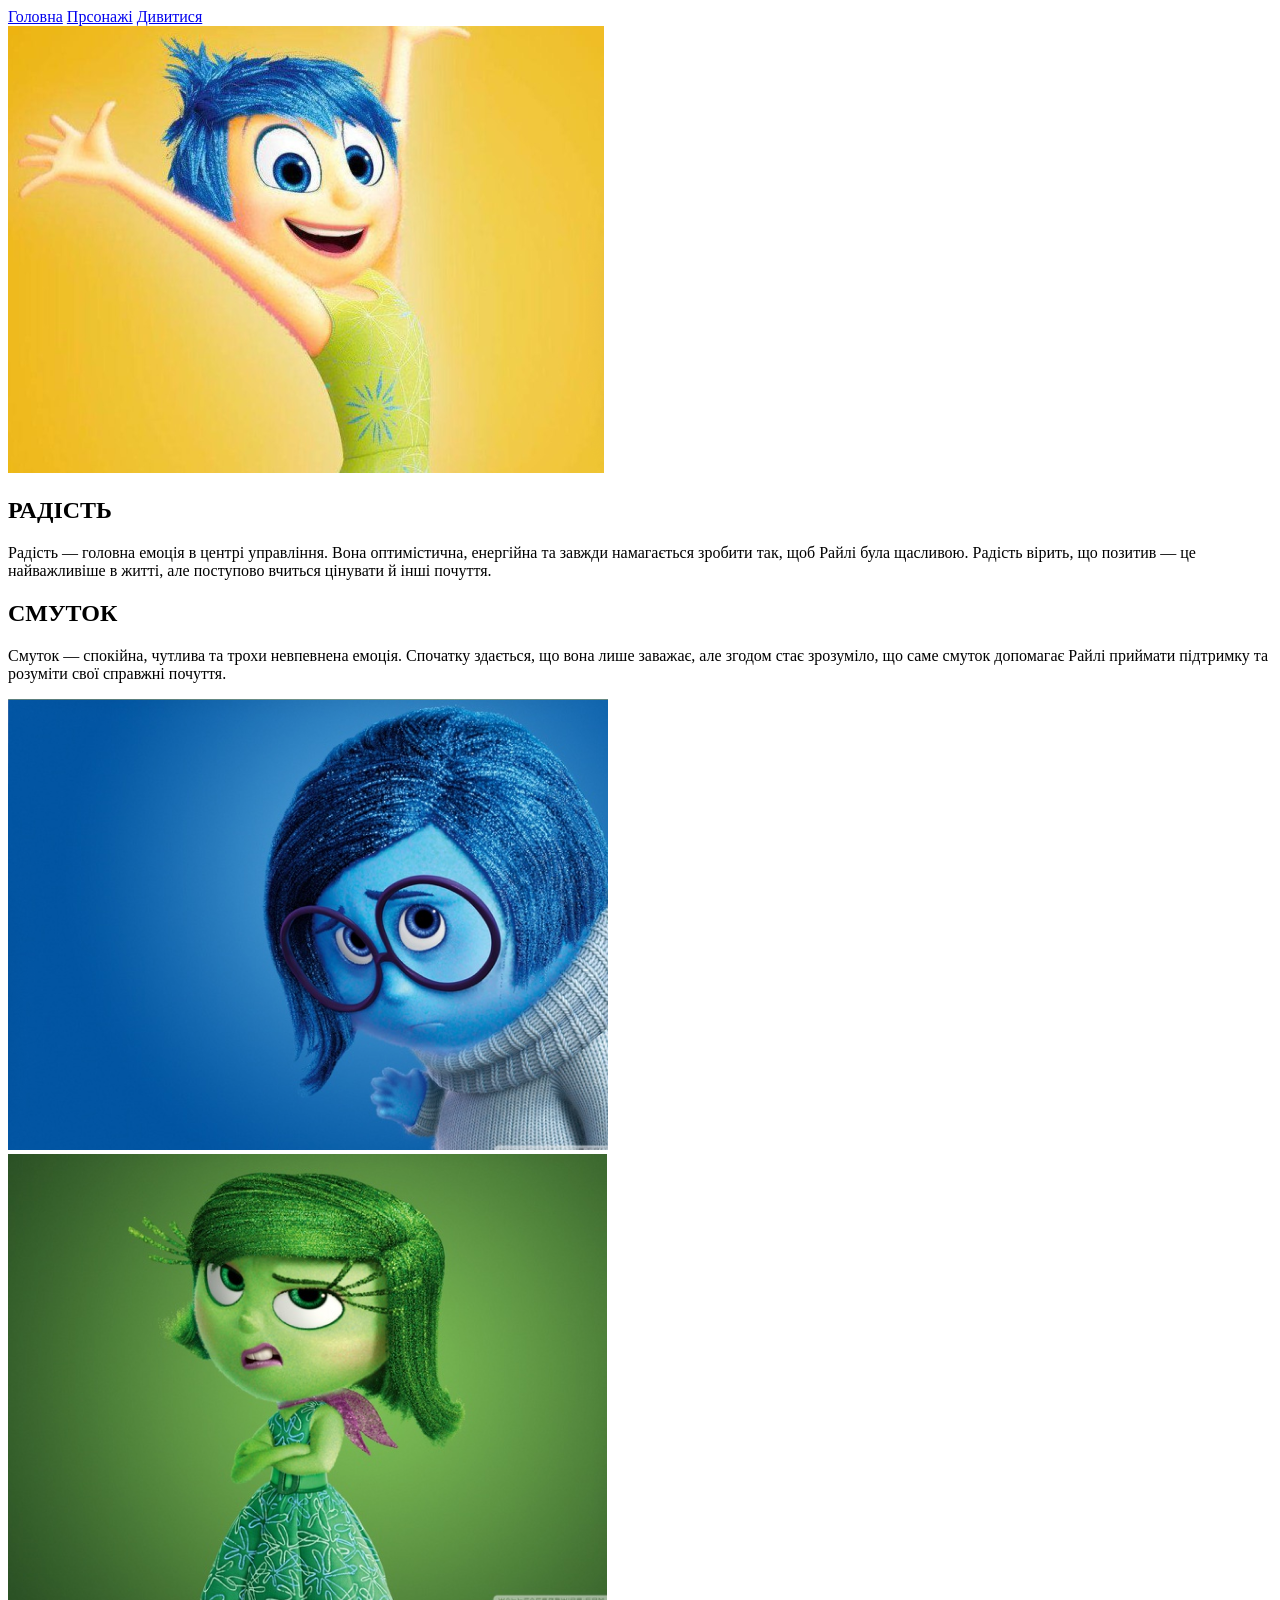
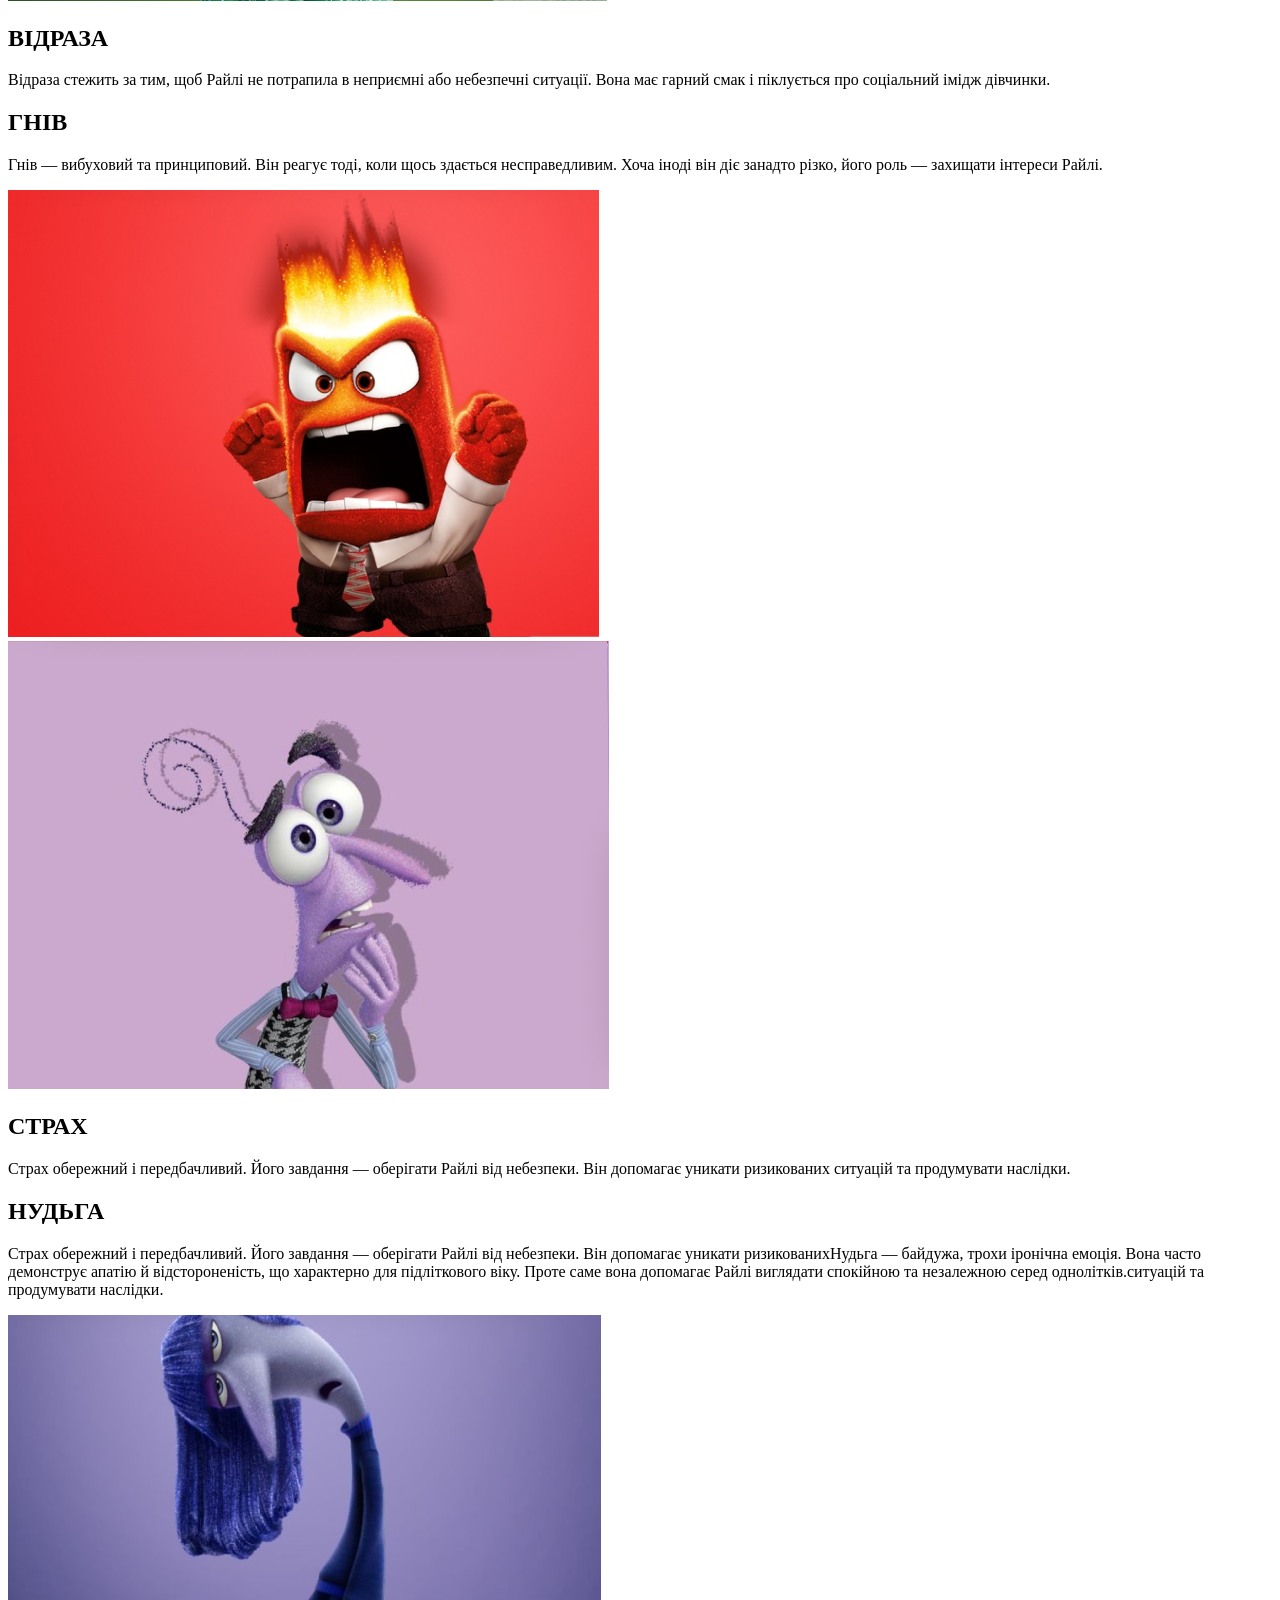
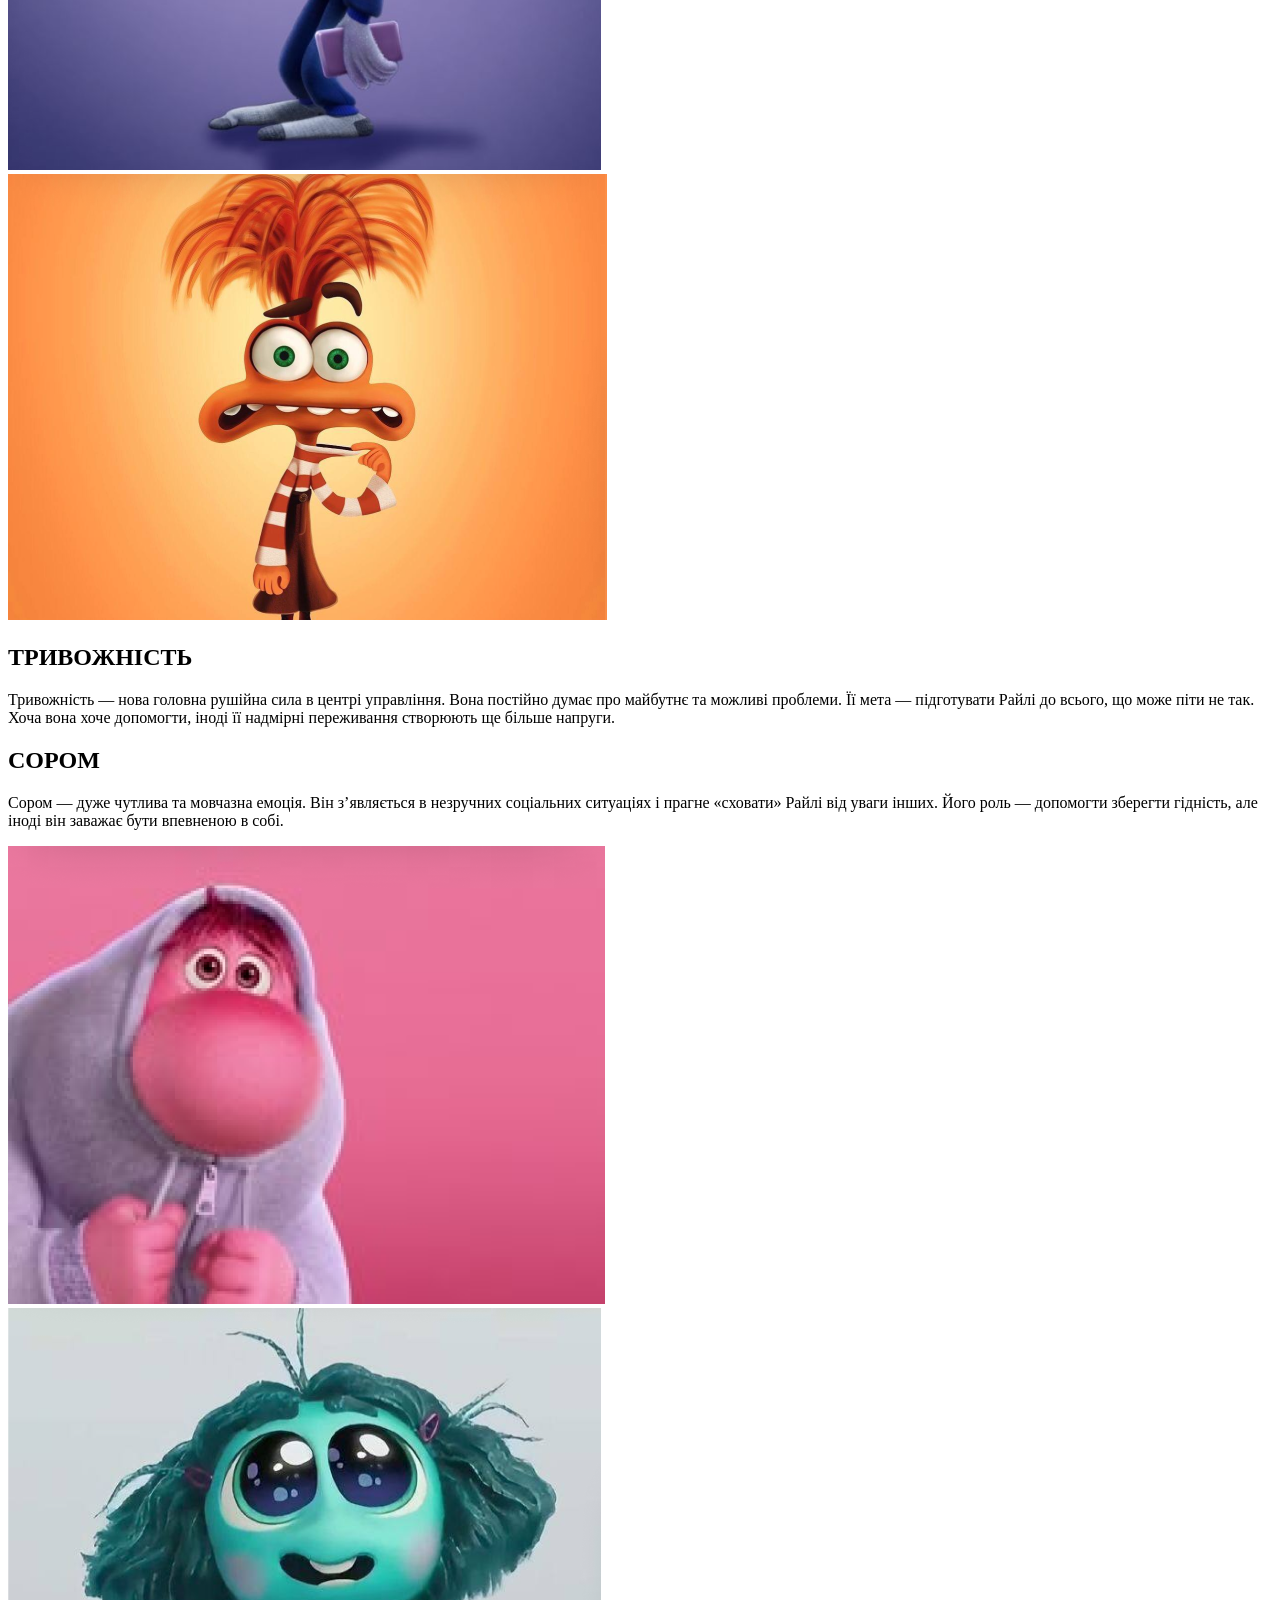
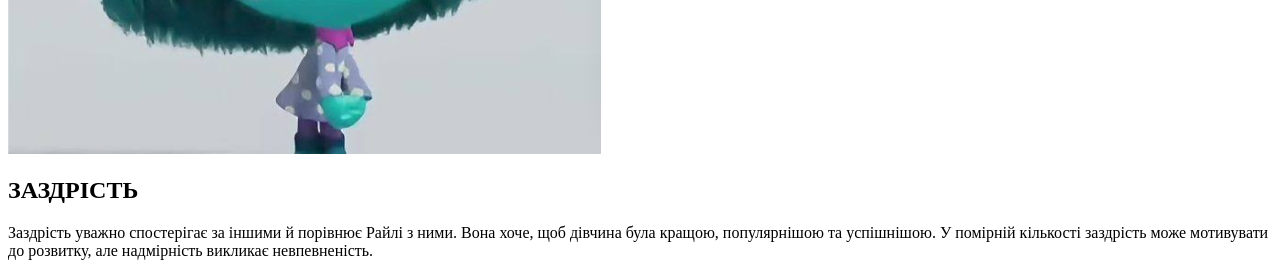
==== characters.html @ 92d9f5d1 "Create characters.html" ====
<!DOCTYPE html>
<html lang="uk">
<head>
    <meta charset="UTF-8">
    <meta name="viewport" content="width=device-width, initial-scale=1.0">
    <title>Document</title>
    <link rel="stylesheet" href="style.css">
</head>
<body >
    <header>
        <nav>
            <a href="index.html">Головна</a>
            <a href="characters.html">Прсонажі</a>
            <a href="watch.html">Дивитися</a>
        </nav>
    </header>

    <section class="emotion yellow">
        <div class="conteiner3">
            <img src="img/1.png" class="photo1">
            <div>
                <h2 class="h2yellow">РАДІСТЬ</h2>
                <P class="pyellow">
                    Радість — головна емоція в центрі управління. Вона оптимістична, енергійна та завжди намагається зробити так, щоб Райлі була щасливою. Радість вірить, що позитив — це найважливіше в житті, але поступово вчиться цінувати й інші почуття.
                </P>
            </div>
            
        </div>
    </section>

    <section class="emotion blue">
        <div class="conteiner2">
            <div>
                <h2 class="h2blue">СМУТОК</h2>
                <P class="pblue">
                    Смуток — спокійна, чутлива та трохи невпевнена емоція. Спочатку здається, що вона лише заважає, але згодом стає зрозуміло, що саме смуток допомагає Райлі приймати підтримку та розуміти свої справжні почуття.
                </P>
            </div>
            <img src="img/2.png" class="photo2">
        </div>
    </section>

    <section class="emotion green">
        <div class="conteiner3">
            <img src="img/3.png" class="photo1">
            <div>
                <h2 class="h2green">ВІДРАЗА</h2>
                <P class="pgreen">
                    Відраза стежить за тим, щоб Райлі не потрапила в неприємні або небезпечні ситуації. Вона має гарний смак і піклується про соціальний імідж дівчинки.
                </P>
            </div>
            
        </div>
    </section>

    <section class="emotion red">
        <div class="conteiner2">
            <div>
                <h2 class="h2red">ГНІВ</h2>
                <P class="pred">
                    Гнів — вибуховий та принциповий. Він реагує тоді, коли щось здається несправедливим. Хоча іноді він діє занадто різко, його роль — захищати інтереси Райлі.
                </P>
            </div>
            <img src="img/4.png" class="photo2">
        </div>
    </section>

    <section class="emotion purple">
        <div class="conteiner3">
            <img src="img/5.png" class="photo1">
            <div>
                <h2 class="h2purple">СТРАХ</h2>
                <P class="ppurple">
                    Страх обережний і передбачливий. Його завдання — оберігати Райлі від небезпеки. Він допомагає уникати ризикованих ситуацій та продумувати наслідки.
                </P>
            </div>
            
        </div>
    </section>

    <section class="emotion purple2">
        <div class="conteiner2">
            <div>
                <h2 class="h2purple2">НУДЬГА</h2>
                <P class="ppurple2">
                    Страх обережний і передбачливий. Його завдання — оберігати Райлі від небезпеки. Він допомагає уникати ризикованихНудьга — байдужа, трохи іронічна емоція. Вона часто демонструє апатію й відстороненість, що характерно для підліткового віку. Проте саме вона допомагає Райлі виглядати спокійною та незалежною серед однолітків.ситуацій та продумувати наслідки.
                </P>
            </div>
            <img src="img/6.png" class="photo2">
        </div>
    </section>

    <section class="emotion orange">
        <div class="conteiner3">
            <img src="img/7.png" class="photo1">
            <div>
                <h2 class="h2orange">ТРИВОЖНІСТЬ</h2>
                <P class="porange">
                    Тривожність — нова головна рушійна сила в центрі управління. Вона постійно думає про майбутнє та можливі проблеми. Її мета — підготувати Райлі до всього, що може піти не так. Хоча вона хоче допомогти, іноді її надмірні переживання створюють ще більше напруги.
                </P>
            </div>
            
        </div>
    </section>

    <section class="emotion pink">
        <div class="conteiner2">
            <div>
                <h2 class="h2pink">СОРОМ</h2>
                <P class="ppink">
                    Сором — дуже чутлива та мовчазна емоція. Він з’являється в незручних соціальних ситуаціях і прагне «сховати» Райлі від уваги інших. Його роль — допомогти зберегти гідність, але іноді він заважає бути впевненою в собі.
                </P>
            </div>
            <img src="img/8.png" class="photo2">
        </div>
    </section>

    <section class="emotion skyblue">
        <div class="conteiner3">
            <img src="img/9.png" class="photo1">
            <div>
                <h2 class="h2skyblue">ЗАЗДРІСТЬ</h2>
                <P class="pskyblue">
                    Заздрість уважно спостерігає за іншими й порівнює Райлі з ними. Вона хоче, щоб дівчина була кращою, популярнішою та успішнішою. У помірній кількості заздрість може мотивувати до розвитку, але надмірність викликає невпевненість.
                </P>
            </div>
            
        </div>
    </section>

    


    
</body>
</html>
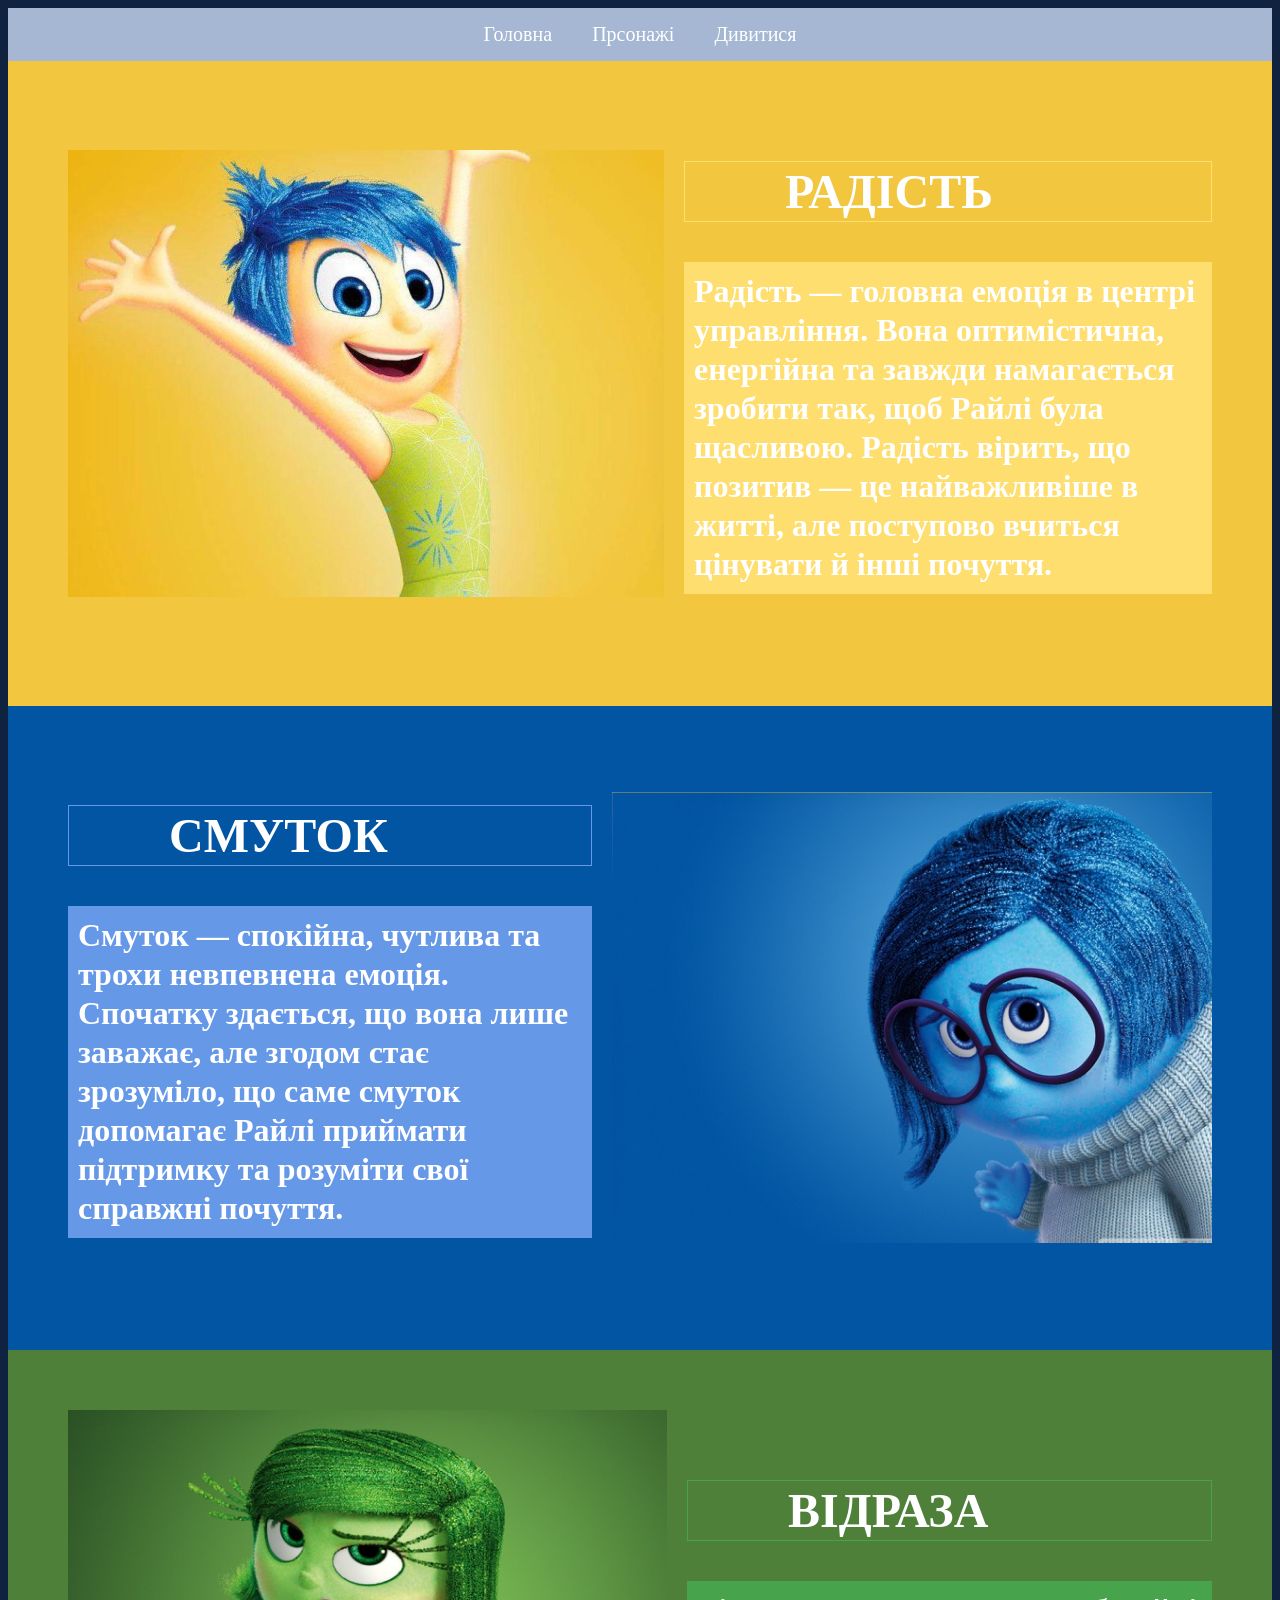
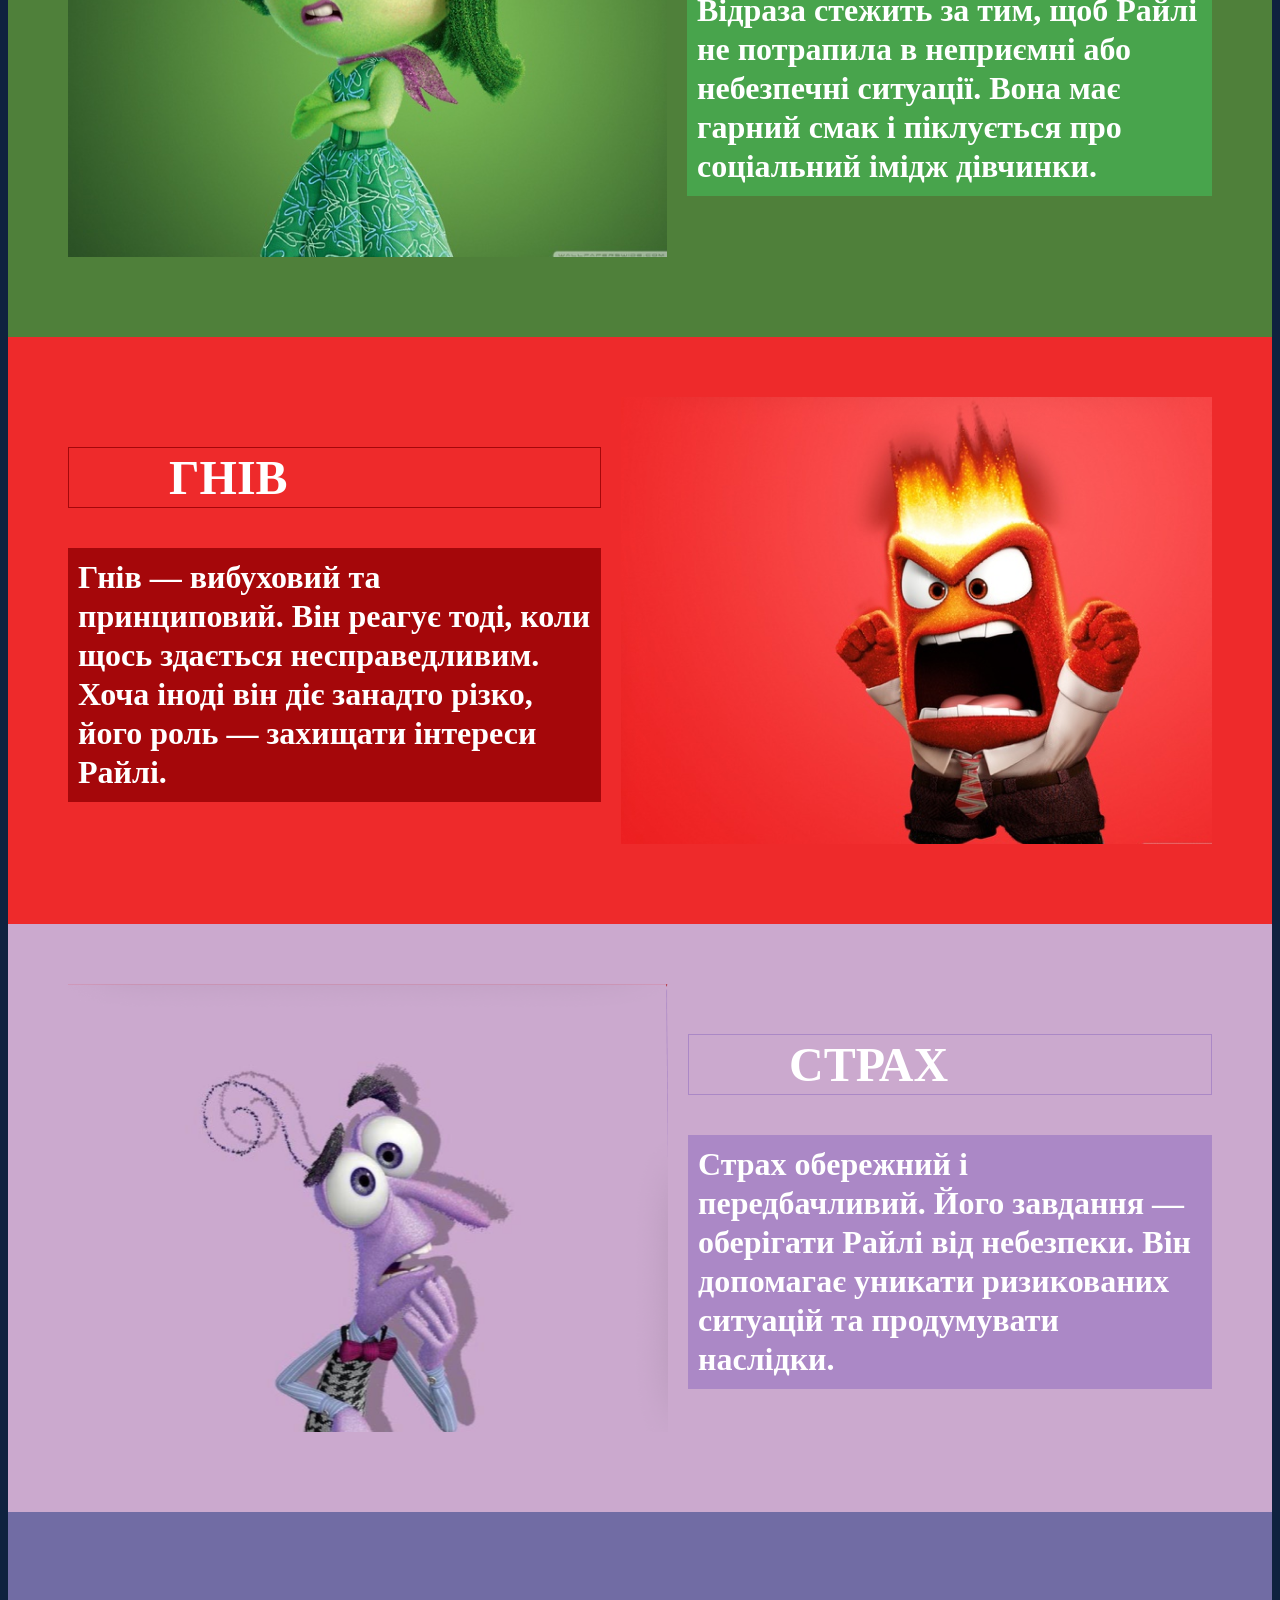
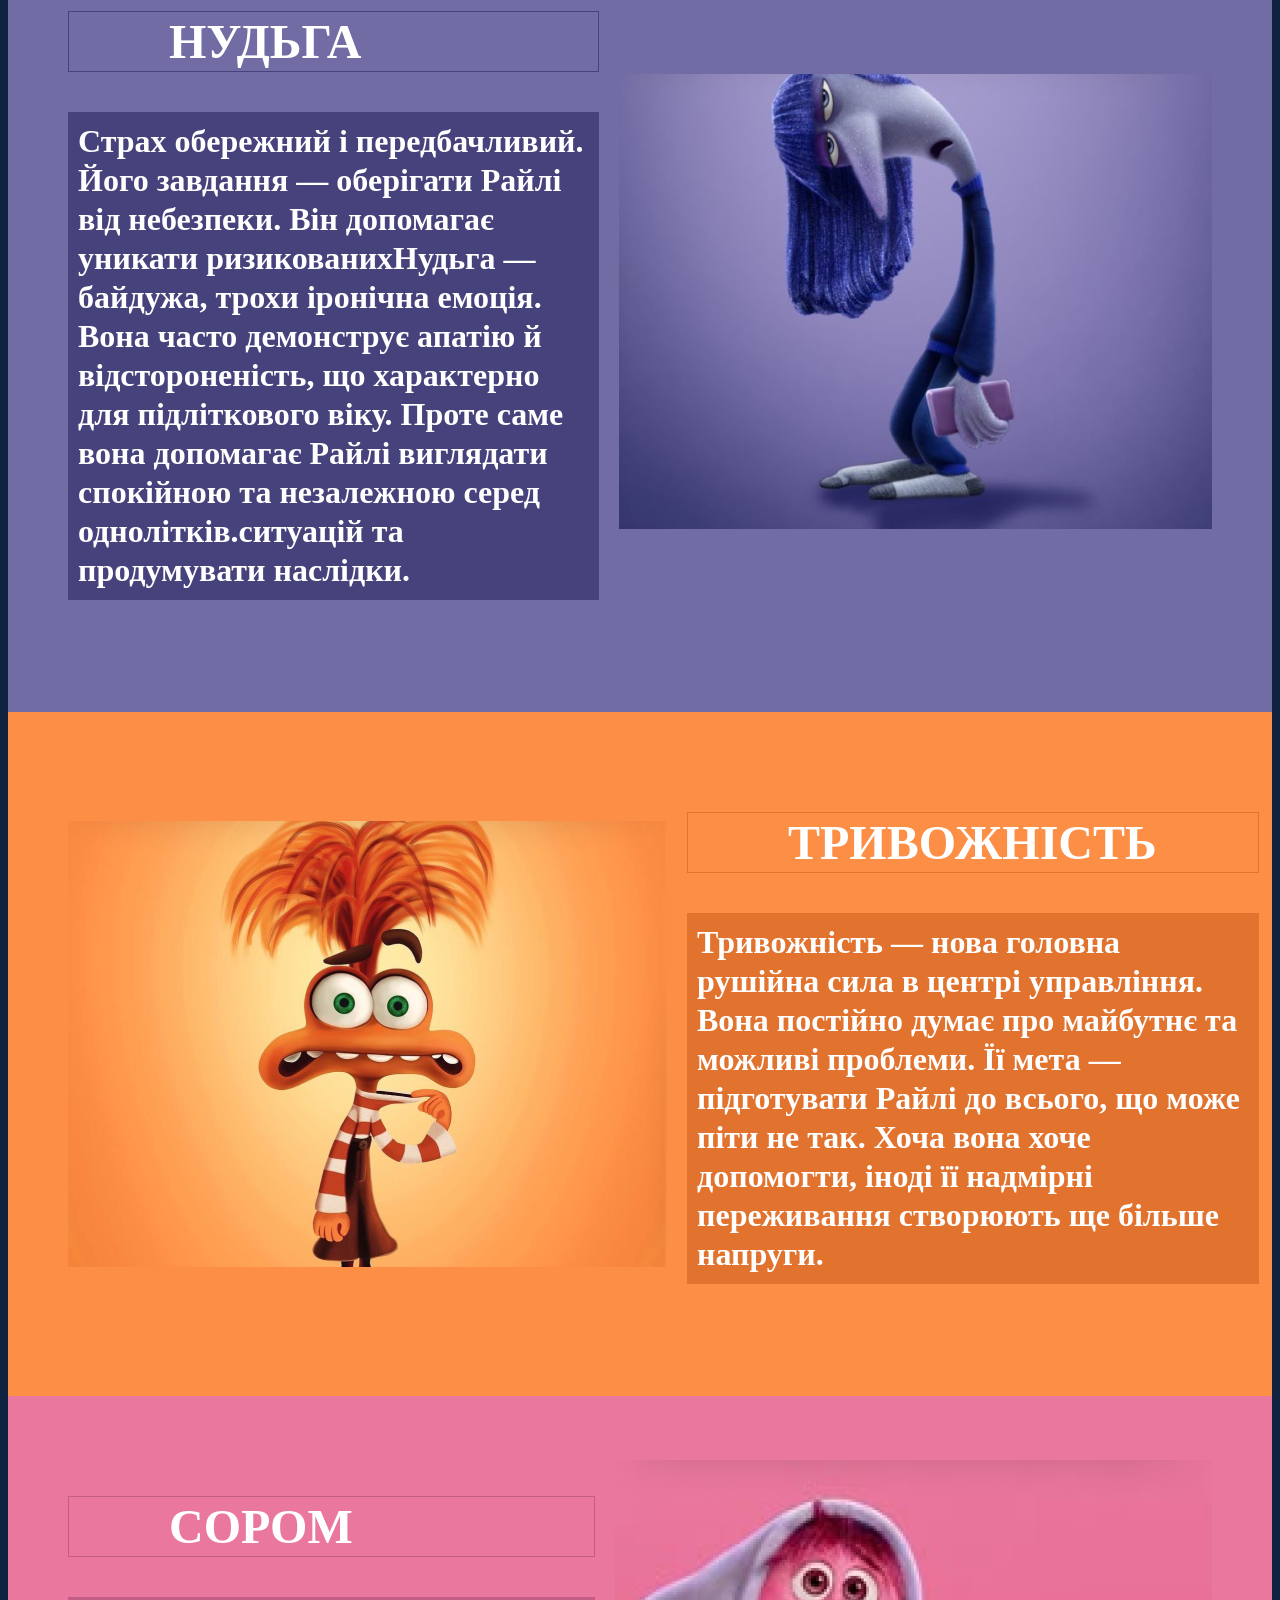
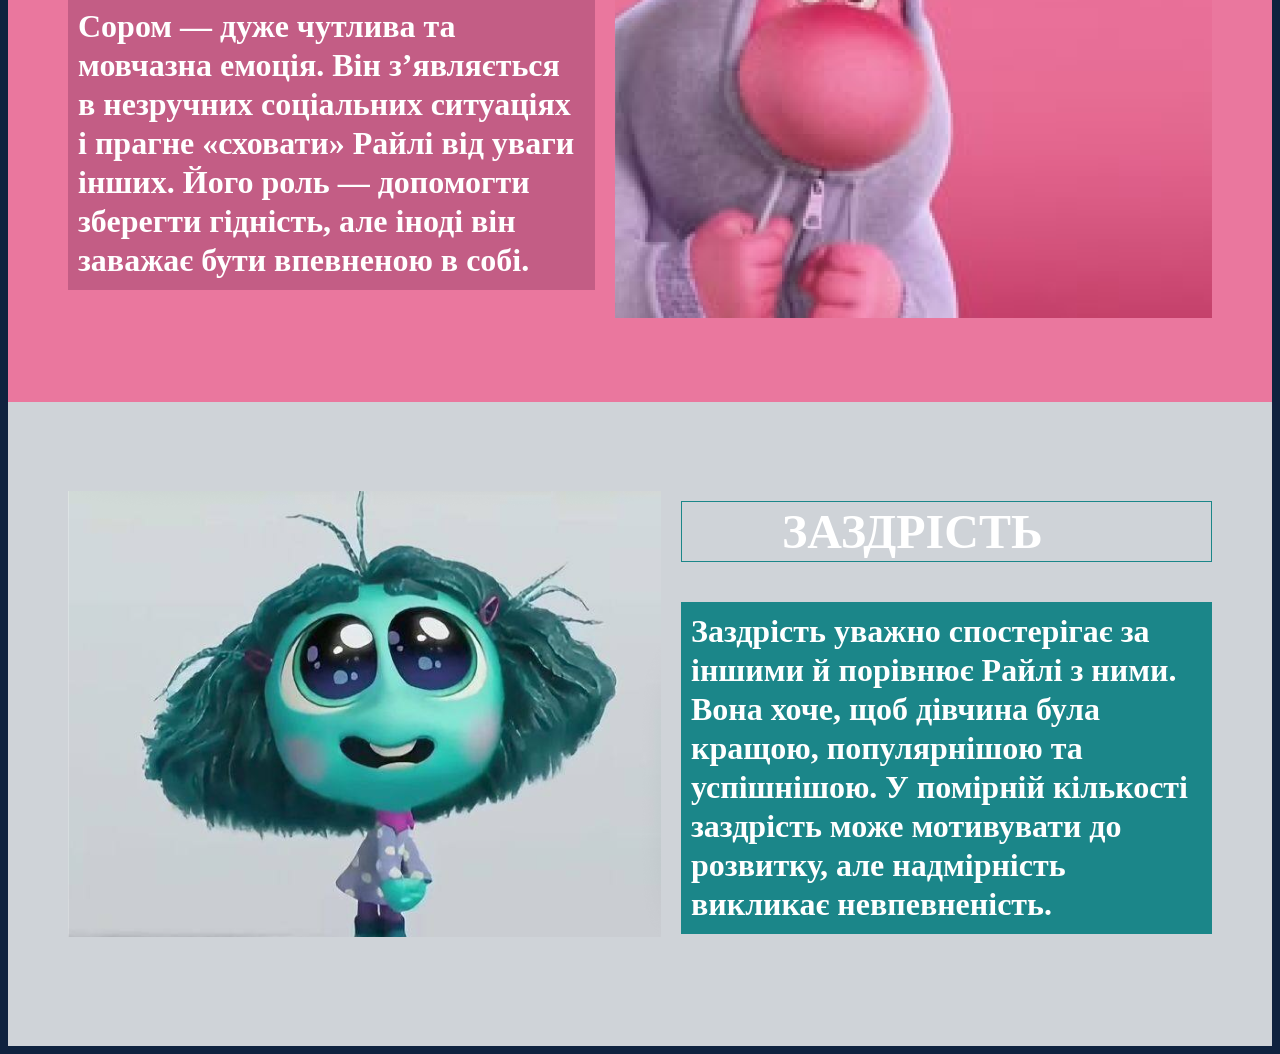
==== commit 2f16bad2: "Update characters.html" ====
--- a/characters.html
+++ b/characters.html
@@ -5,6 +5,15 @@
     <meta name="viewport" content="width=device-width, initial-scale=1.0">
     <title>Document</title>
     <link rel="stylesheet" href="style.css">
+    <!-- Google tag (gtag.js) -->
+<script async src="https://www.googletagmanager.com/gtag/js?id=G-P17JESR1JM"></script>
+<script>
+  window.dataLayer = window.dataLayer || [];
+  function gtag(){dataLayer.push(arguments);}
+  gtag('js', new Date());
+
+  gtag('config', 'G-P17JESR1JM');
+</script>
 </head>
 <body >
     <header>
--- a/style.css
+++ b/style.css
@@ -0,0 +1,303 @@
+body{
+    
+    background: #0F223F;
+    color: #fff;
+    
+
+}
+
+.hero-text{
+    
+
+    font-family: 'Inter';
+    font-style: normal;
+    font-weight: 900;
+    font-size: 38px;
+    line-height: 48px;
+    margin: 30px;
+    color: #FFFFFF;
+
+
+}
+
+header{
+    background: #A5B7D3;
+    padding: 15px 0;
+}
+
+.conteiner{
+    width: 90%;
+    max-width: 1100px;
+    
+}
+
+nav{
+    display: flex;
+    justify-content: center;
+    gap: 40px;
+}
+
+nav a{
+    color: #fff;
+    text-decoration: none;
+    font-weight: 40px;
+    font-size: 20px;
+}
+
+nav a:hover{
+    opacity: 0.7;
+}
+
+.body1{
+    background-image: url("https://svidomi.in.ua/storage/page/23878/a02994fa66f2842d9729f43209d22914f3eb0db3.jpg");
+    background-size: cover;
+    background-attachment: fixed;
+    color:#fff;
+}
+
+.emotion{
+    display: flex;
+    align-items: center;
+    justify-content: space-between;
+    padding: 60px;
+    min-height: 300px;
+
+}
+
+.blue{
+    background: #0255A3;
+    font-family: 'Inter';
+    font-style: normal;
+    font-weight: 900;
+    font-size: 32px;
+    line-height: 39px;
+    
+}
+
+.yellow{
+    background: #F2C63F;
+    font-family: 'Inter';
+    font-style: normal;
+    font-weight: 900;
+    font-size: 32px;
+    line-height: 39px;
+}
+  
+
+.green{
+    background: #4F803A;
+    font-family: 'Inter';
+    font-style: normal;
+    font-weight: 900;
+    font-size: 32px;
+    line-height: 39px;
+}
+
+.red{
+    background: #EE2A2B;
+    font-family: 'Inter';
+    font-style: normal;
+    font-weight: 900;
+    font-size: 32px;
+    line-height: 39px;
+}
+
+.purple{
+    background: #CBA9CE;
+    font-family: 'Inter';
+    font-style: normal;
+    font-weight: 900;
+    font-size: 32px;
+    line-height: 39px;
+}
+
+.purple2{
+    background: #716CA4;
+    font-family: 'Inter';
+    font-style: normal;
+    font-weight: 900;
+    font-size: 32px;
+    line-height: 39px;
+}
+
+.orange{
+    background: #FC8E46;
+    font-family: 'Inter';
+    font-style: normal;
+    font-weight: 900;
+    font-size: 32px;
+    line-height: 39px;
+}
+
+.pink{
+    background: #EA779E;
+    font-family: 'Inter';
+    font-style: normal;
+    font-weight: 900;
+    font-size: 32px;
+    line-height: 39px;
+}
+
+.skyblue{
+    background: #CFD3D8;
+    font-family: 'Inter';
+    font-style: normal;
+    font-weight: 900;
+    font-size: 32px;
+    line-height: 39px;
+}
+
+.h2yellow{
+    border: 1px solid #FFDE70;
+    padding: 10px 100px;
+}
+
+.pyellow{
+    background-color: #FFDE70;
+    padding: 10px;
+}
+
+.h2blue{
+    border: 1px solid #6698E8;
+    padding: 10px 100px;
+}
+
+.pblue{
+    background-color: #6698E8;
+    padding: 10px;
+}
+
+.h2green{
+    border: 1px solid #48A44C;
+    padding: 10px 100px;
+}
+
+.pgreen{
+    background-color: #48A44C;
+    padding: 10px;
+}
+
+.h2red{
+    border: 1px solid #A5070A;
+    padding: 10px 100px;
+}
+
+.pred{
+    background-color: #A5070A;
+    padding: 10px;
+}
+
+.h2purple{
+    border: 1px solid #AB88C6;
+    padding: 10px 100px;
+}
+
+.ppurple{
+    background-color: #AB88C6;
+    padding: 10px;
+}
+
+.h2purple2{
+    border: 1px solid #46437C;
+    padding: 10px 100px;
+}
+
+.ppurple2{
+    background-color: #46437C;
+    padding: 10px;
+}
+
+.h2orange{
+    border: 1px solid #E2732F;
+    padding: 10px 100px;
+}
+
+.porange{
+    background-color: #E2732F;
+    padding: 10px;
+}
+
+.h2pink{
+    border: 1px solid #C35D85;
+    padding: 10px 100px;
+}
+
+.ppink{
+    background-color: #C35D85;
+    padding: 10px;
+}
+
+.h2skyblue{
+    border: 1px solid #1B8689;
+    padding: 10px 100px;
+}
+
+.pskyblue{
+    background-color: #1B8689;
+    padding: 10px;
+}
+
+.gallery{
+    display: flex;
+    gap: 30px;
+    padding: 60px 0;
+    justify-content: center;
+}
+
+.gallery img{
+    width: 350px;
+    border-radius: 10px;
+    transition: transform 0.3s;
+}
+
+.gallery img:hover{
+    transform: scale(1.05);
+}
+
+.conteiner2{
+    display: flex;
+    align-items: center;
+    margin-bottom: 20px;
+    
+}
+
+.conteiner2 img{
+    width: 600px;
+    margin-left: 20px;
+}
+
+.conteiner3{
+    display: flex;
+    align-items: center;
+    margin-bottom: 20px;
+    
+}
+
+.conteiner3 img{
+    width: 600px;
+    margin-right: 20px;
+}
+
+.movie-card {
+    width: 200px;
+}
+
+.movie-card img {
+    width: 100%;
+    border-radius: 10px;
+    transition: 0.3s;
+}   
+    
+.movie-card img:hover {
+    transform: scale(1.05);
+
+}
+
+.movie-card p {
+    text-align: center;
+    color: white;
+}
+
+.h1watch{
+    text-align: center;
+}
